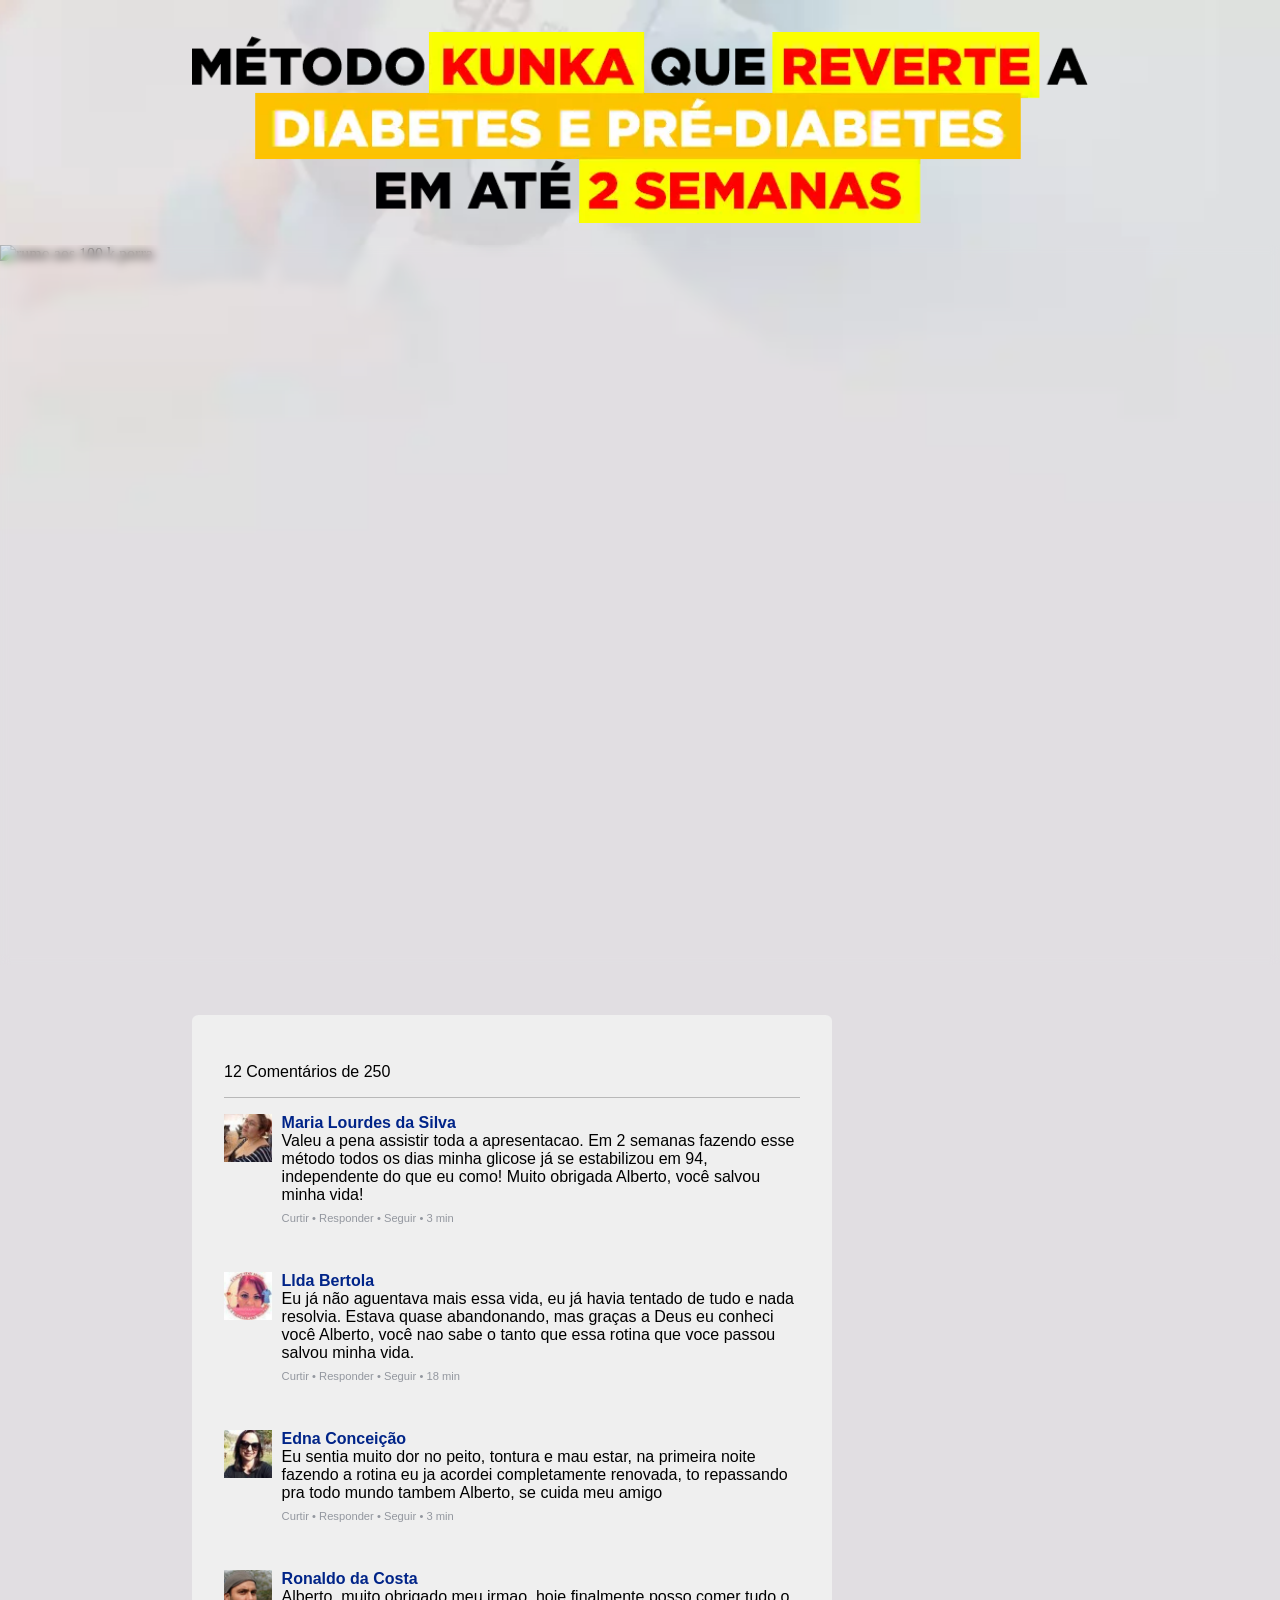
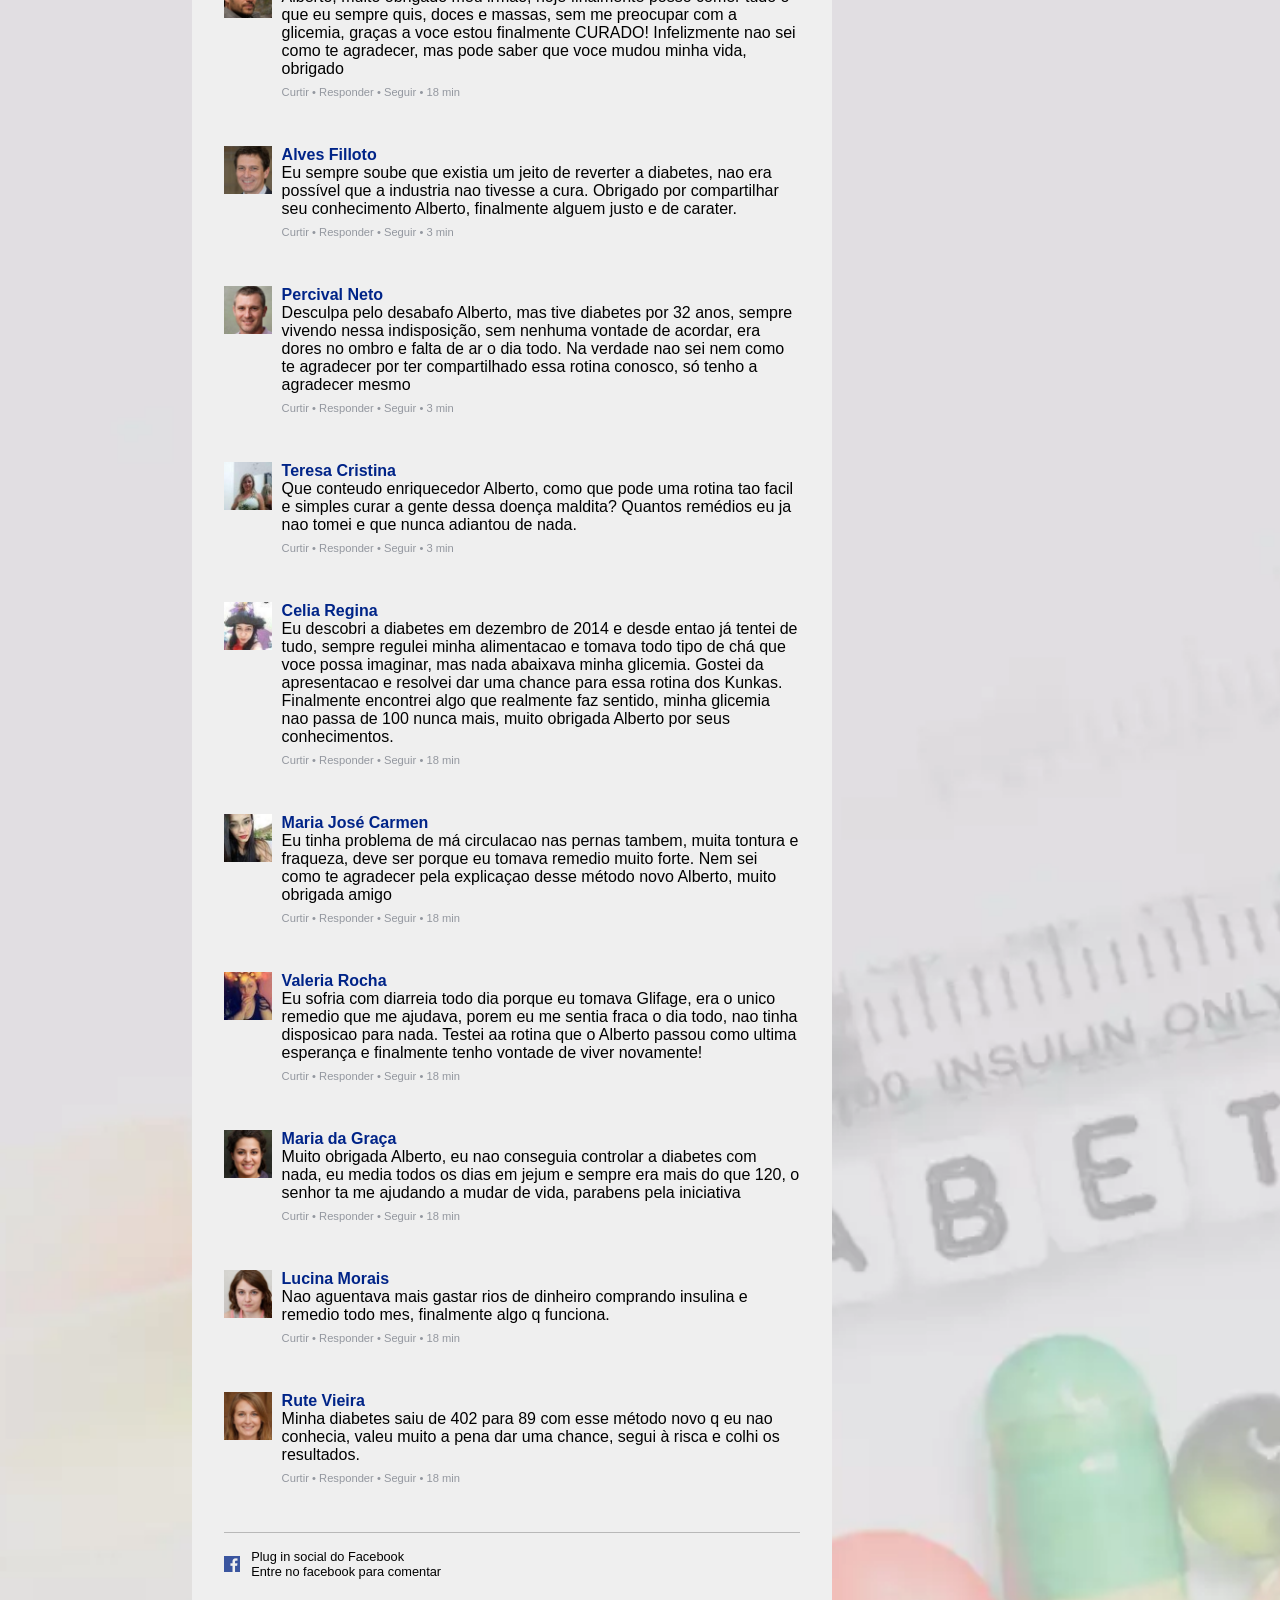
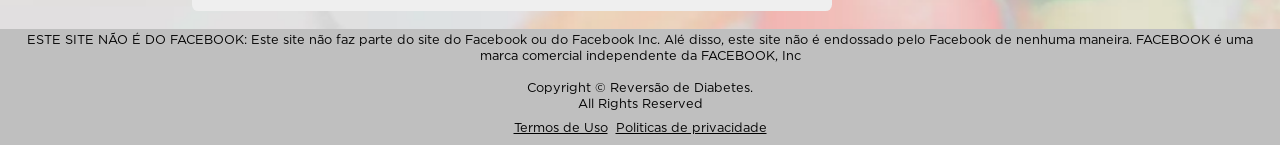
==== index.html @ e9e6760d "Update index.html" ====
<!DOCTYPE html>
<html lang="pt-br">
<head>
  <meta http-equiv="Content-Type" content="text/html;charset=UTF-8">
  <meta http-equiv="X-UA-Compatible" content="IE=edge">
  <meta name="viewport" content="width=device-width, initial-scale=1.0">
  <title>Diabetes100</title>
  <link rel="stylesheet" href="./assets/css/pv/page.css">

  <!-- Meta Pixel Code -->
<script>
!function(f,b,e,v,n,t,s)
{if(f.fbq)return;n=f.fbq=function(){n.callMethod?
n.callMethod.apply(n,arguments):n.queue.push(arguments)};
if(!f._fbq)f._fbq=n;n.push=n;n.loaded=!0;n.version='2.0';
n.queue=[];t=b.createElement(e);t.async=!0;
t.src=v;s=b.getElementsByTagName(e)[0];
s.parentNode.insertBefore(t,s)}(window, document,'script',
'https://connect.facebook.net/en_US/fbevents.js');
fbq('init', '1043935159882468');
fbq('track', 'PageView');
</script>
<noscript><img height="1" width="1" style="display:none"
src="https://www.facebook.com/tr?id=1043935159882468&ev=PageView&noscript=1"
/></noscript>
<!-- End Meta Pixel Code -->
</head>
<body>
  <main>
    <section class="container">
      <div class="title">
        <img src="./assets/img/title.webp" alt="title">
      </div>
    </section>
    <br>
    <section id="video">
      <div class="video"> 
      
      <div id="vid_629e96866cc2cc0008b30e51" style="position:relative;width:100%;padding: 56.25% 0 0;"><img id="thumb_629e96866cc2cc0008b30e51" src="https://images.converteai.net/24d8180d-963b-427f-8fc7-7d052f14ff91/players/629e96866cc2cc0008b30e51/thumbnail.jpg" alt="rumo aos 100 k porra" style="position:absolute;top:0;left:0;width:100%;height:100%;object-fit:cover;display:block;"><div id="backdrop_629e96866cc2cc0008b30e51" style="position:absolute;top:0;width:100%;height:100%;-webkit-backdrop-filter:blur(5px);backdrop-filter:blur(5px);"></div></div><script type="text/javascript" id="scr_629e96866cc2cc0008b30e51">var s=document.createElement("script");s.src="https://scripts.converteai.net/24d8180d-963b-427f-8fc7-7d052f14ff91/players/629e96866cc2cc0008b30e51/player.js",s.async=!0,document.head.appendChild(s);</script>
        
      </div>
    </section>
    <br>
    <section class="container">
      <a href="https://pay.kiwify.com.br/9rmD76F" class="button font1" data-delay>SIM,EU QUERO REVERTER MINHA DIABETE</a>
      <div class="chat">
        <div class="numbercoments">12 Comentários de 250</div>
        <div class="divend"></div>
        <div class="coment">
            <div class="perfil">
                <a href="#">
                    <img src="./assets/img/coments/coment (2).jpg">
                </a>
            </div>
            <div class="comentText">
                <p class="name">Maria Lourdes da Silva</p>
                <p class="textComent">Valeu a pena assistir toda a apresentacao. Em 2 semanas fazendo esse método todos os dias minha glicose já se estabilizou em 94, independente do que eu como! Muito obrigada Alberto, você salvou minha vida!</p>
                <div class="interaction">
                    <p class="respond">Curtir &#8226; Responder &#8226; Seguir &#8226; 3 min</p>
                </div>
            </div>
        </div>

        <div class="coment">
            <div class="perfil">
                <a href="#">
                    <img src="./assets/img/coments/coment (3).jpg">
                </a>
            </div>
            <div class="conversation">
                <div class="comentText">
                    <p class="name">Llda Bertola</p>
                    <p class="textComent">Eu já não aguentava mais essa vida, eu já havia tentado de tudo e nada resolvia. Estava quase abandonando, mas graças a Deus eu conheci você Alberto, você nao sabe o tanto que essa rotina que voce passou salvou minha vida.</p>
                    <div class="interaction">
                        <p class="respond">Curtir &#8226; Responder &#8226; Seguir &#8226; 18 min</p>
                    </div>
                </div>
            </div>
        </div>

        <div class="coment">
            <div class="perfil">
                <a href="#">
                    <img src="./assets/img/coments/coment (4).jpg">
                </a>
            </div>
            <div class="comentText">
                <p class="name">Edna Conceição</p>
                <p class="textComent">Eu sentia muito dor no peito, tontura e mau estar, na primeira noite fazendo a rotina eu ja acordei completamente renovada, to repassando pra todo mundo tambem Alberto, se cuida meu amigo</p>
                <div class="interaction">
                    <p class="respond">Curtir &#8226; Responder &#8226; Seguir &#8226; 3 min</p>
                </div>
            </div>
        </div>

        <div class="coment">
            <div class="perfil">
                <a href="#">
                    <img src="./assets/img/coments/coment (14).jpg">
                </a>
            </div>
            <div class="conversation">
                <div class="comentText">
                    <p class="name">Ronaldo da Costa</p>
                    <p class="textComent">Alberto, muito obrigado meu irmao, hoje finalmente posso comer tudo o que eu sempre quis, doces e massas, sem me preocupar com a glicemia, graças a voce estou finalmente CURADO! Infelizmente nao sei como te agradecer, mas pode saber que voce mudou minha vida, obrigado</p>
                    <div class="interaction">
                        <p class="respond">Curtir &#8226; Responder &#8226; Seguir &#8226; 18 min</p>
                    </div>
                </div>
            </div>
        </div>
        <div class="coment">
        <div class="perfil">
            <img loading="lazy" src="./assets/img/coments/coment (13).jpg">
        </div>
        <div class="comentText">
            <p class="name">Alves Filloto</p>
            <p class="textComent">Eu sempre soube que existia um jeito de reverter a diabetes, nao era possível que a industria nao tivesse a cura. Obrigado por compartilhar seu conhecimento Alberto, finalmente alguem justo e de carater.</p>
            <div class="interaction">
                <p class="respond">Curtir &#8226; Responder &#8226; Seguir &#8226; 3 min</p>
            </div>
        </div>
    </div>

    <div class="coment">
        <div class="perfil">
            <img loading="lazy" src="./assets/img/coments/coment (12).jpg">
        </div>
        <div class="comentText">
            <p class="name">Percival Neto</p>
            <p class="textComent">Desculpa pelo desabafo Alberto, mas tive diabetes por 32 anos, sempre vivendo nessa indisposição, sem nenhuma vontade de acordar, era dores no ombro e falta de ar o dia todo. Na verdade nao sei nem como te agradecer por ter compartilhado essa rotina conosco, só tenho a agradecer mesmo</p>
            <div class="interaction">
                <p class="respond">Curtir &#8226; Responder &#8226; Seguir &#8226; 3 min</p>
            </div>
        </div>
    </div>

    <div class="coment">
        <div class="perfil">
            <img loading="lazy" src="./assets/img/coments/coment (5).jpg">
        </div>
        <div class="comentText">
            <p class="name">Teresa Cristina</p>
            <p class="textComent">Que conteudo enriquecedor Alberto, como que pode uma rotina tao facil e simples curar a gente dessa doença maldita? Quantos remédios eu ja nao tomei e que nunca adiantou de nada.</p>
            <div class="interaction">
                <p class="respond">Curtir &#8226; Responder &#8226; Seguir &#8226; 3 min</p>
            </div>
        </div>
    </div>

    <div class="coment">
        <div class="perfil">
            <img src="./assets/img/coments/coment (6).jpg">
        </div>
        <div class="conversation">
            <div class="comentText">
                <p class="name">Celia Regina</p>
                <p class="textComent">Eu descobri a diabetes em dezembro de 2014 e desde entao já tentei de tudo, sempre regulei minha alimentacao e tomava todo tipo de chá que voce possa imaginar, mas nada abaixava minha glicemia. Gostei da apresentacao e resolvei dar uma chance para essa rotina dos Kunkas. Finalmente encontrei algo que realmente faz sentido, minha glicemia nao passa de 100 nunca mais, muito obrigada Alberto por seus conhecimentos.</p>
                <div class="interaction">
                    <p class="respond">Curtir &#8226; Responder &#8226; Seguir &#8226; 18 min</p>
                </div>
            </div>
        </div>
    </div>

    <div class="coment">
        <div class="perfil">
            <img src="./assets/img/coments/coment (7).jpg">
        </div>
        <div class="conversation">
            <div class="comentText">
                <p class="name">Maria José Carmen</p>
                <p class="textComent">Eu ​​tinha problema de má circulacao nas pernas tambem, muita tontura e fraqueza, deve ser porque eu tomava remedio muito forte. Nem sei como te agradecer pela explicaçao desse método novo Alberto, muito obrigada amigo</p>
                <div class="interaction">
                    <p class="respond">Curtir &#8226; Responder &#8226; Seguir &#8226; 18 min</p>
                </div>
            </div>
        </div>
    </div>

    <div class="coment">
        <div class="perfil">
            <img src="./assets/img/coments/coment (8).jpg">
        </div>
        <div class="conversation">
            <div class="comentText">
                <p class="name">Valeria Rocha</p>
                <p class="textComent">Eu sofria com diarreia todo dia porque eu tomava Glifage, era o unico remedio que me ajudava, porem eu me sentia fraca o dia todo, nao tinha disposicao para nada. Testei aa rotina que o Alberto passou como ultima esperança e finalmente tenho vontade de viver novamente!</p>
                <div class="interaction">
                    <p class="respond">Curtir &#8226; Responder &#8226; Seguir &#8226; 18 min</p>
                </div>
            </div>
        </div>
    </div>

    <div class="coment">
        <div class="perfil">
            <img src="./assets/img/coments/coment (9).jpg">
        </div>
        <div class="conversation">
            <div class="comentText">
                <p class="name">Maria da Graça</p>
                <p class="textComent">Muito obrigada Alberto, eu nao conseguia controlar a diabetes com nada, eu media todos os dias em jejum e sempre era mais do que 120, o senhor ta me ajudando a mudar de vida, parabens pela iniciativa</p>
                <div class="interaction">
                    <p class="respond">Curtir &#8226; Responder &#8226; Seguir &#8226; 18 min</p>
                </div>
            </div>
        </div>
    </div>

    <div class="coment">
        <div class="perfil">
            <img src="./assets/img/coments/coment (10).jpg">
        </div>
        <div class="conversation">
            <div class="comentText">
                <p class="name">Lucina Morais</p>
                <p class="textComent">Nao aguentava mais gastar rios de dinheiro comprando insulina e remedio todo mes, finalmente algo q funciona.</p>
                <div class="interaction">
                    <p class="respond">Curtir &#8226; Responder &#8226; Seguir &#8226; 18 min</p>
                </div>
            </div>
        </div>
    </div>

    <div class="coment">
      <div class="perfil">
          <img src="./assets/img/coments/coment (11).jpg">
      </div>
      <div class="conversation">
          <div class="comentText">
              <p class="name">Rute Vieira</p>
              <p class="textComent">Minha diabetes saiu de 402 para 89 com esse método novo q eu nao conhecia, valeu muito a pena dar uma chance, segui à risca e colhi os resultados.</p>
              <div class="interaction">
                  <p class="respond">Curtir &#8226; Responder &#8226; Seguir &#8226; 18 min</p>
              </div>
          </div>
      </div>
  </div>
        <div class="divend divendfooter"></div>

        <div class="facebook">
            <img src="./assets/img/face-icon.png" alt="Facebook" loading="lazy">
            <p>Plug in social do Facebook<br>Entre no facebook para comentar</p>
        </div>
      </div>
      <br>
      <a href="#" class="button font1" data-delay>SIM,EU QUERO REVERTER MINHA DIABETE</a>
    </section>
  </main>
  <footer class="footer">
    <p class="font2" style="padding: 0 1rem;">
        ESTE SITE NÃO É DO FACEBOOK: Este site não faz parte do site do Facebook ou do Facebook Inc. Alé
        disso, este site não é endossado pelo Facebook de nenhuma maneira. FACEBOOK é uma marca
        comercial independente da FACEBOOK, Inc
        <br><br>
        Copyright © Reversão de Diabetes.<br>All Rights Reserved
    </p>
    <div class="terms">
        <a href="./termos-de-uso/" class="font2">Termos de Uso</a>
        <a href="./politicas-de-privacidade/" class="font2">Politicas de privacidade</a>
    </div>
</footer>

<script src="./assets/js/delay.js"></script>
</body>
</html>
---- assets/css/pv/page.css ----
*{-webkit-box-sizing:border-box;box-sizing:border-box;margin:0;padding:0}@media screen and (max-width: 1080px){html{font-size:92.75%}}@media screen and (max-width: 780px){html{font-size:87.5%}}@font-face{font-family:'GothamBlack';src:url(../../fonts/gotham/GothamBlack.otf)}@font-face{font-family:'GothamBook';src:url(../../fonts/gotham/GothamBook.otf)}@font-face{font-family:'monument';src:url(../fonts/monument.otf)}.font1{font-family:"GothamBlack",sans-serif}.font2{font-family:"GothamBook",sans-serif}.font3{font-family:"monument",sans-serif}.container{width:70%;max-width:1500px;margin:auto;display:-webkit-box;display:-ms-flexbox;display:flex;-webkit-box-orient:vertical;-webkit-box-direction:normal;-ms-flex-direction:column;flex-direction:column}@media screen and (max-width: 1380px){.container{max-width:70%}}@media screen and (max-width: 540px){.container{width:80%;max-width:80%}}.button{display:block;background:-webkit-gradient(linear, left top, left bottom, from(lime), to(#4aff4a));background:linear-gradient(to bottom, lime, #4aff4a);width:22rem;font-size:1.1rem;text-decoration:none;color:#000;padding:0.75rem 1.5rem;border-radius:0.5rem;font-weight:900;text-align:center;-webkit-animation:button 3s ease infinite;animation:button 3s ease infinite}@media screen and (max-width: 540px){.button{width:100%}}@-webkit-keyframes button{0%,100%{-webkit-transform:matrix(1, 0, 0, 1, 0, 0);transform:matrix(1, 0, 0, 1, 0, 0)}50%{-webkit-transform:matrix(1.1, 0, 0, 1.1, 0, 0);transform:matrix(1.1, 0, 0, 1.1, 0, 0)}}@keyframes button{0%,100%{-webkit-transform:matrix(1, 0, 0, 1, 0, 0);transform:matrix(1, 0, 0, 1, 0, 0)}50%{-webkit-transform:matrix(1.1, 0, 0, 1.1, 0, 0);transform:matrix(1.1, 0, 0, 1.1, 0, 0)}}[data-anime]{opacity:0;-webkit-transition:1s;transition:1s}[data-anime="top"]{-webkit-transform:translate3d(0, -50px, 0);transform:translate3d(0, -50px, 0)}[data-anime="left"]{-webkit-transform:translate3d(-50px, 0, 0);transform:translate3d(-50px, 0, 0)}[data-anime="right"]{-webkit-transform:translate3d(50px, 0, 0);transform:translate3d(50px, 0, 0)}[data-anime].animate{opacity:1;-webkit-transform:translate3d(0, 0, 0);transform:translate3d(0, 0, 0)}body{background-image:url(../../img/bg.webp);background-size:cover;background-position:center;background-repeat:no-repeat}body::-webkit-scrollbar{width:0px}#scrollPath{position:fixed;top:0;right:0;width:10px;height:100vh;background:rgba(255,255,255,0.05);z-index:1}@media screen and (max-width: 520px){#scrollPath{width:5px}}#progressBar{position:fixed;top:0;right:0;width:10px;background:-webkit-gradient(linear, left top, left bottom, from(#bb2ff3), to(#ffcb00));background:linear-gradient(to bottom, #bb2ff3, #ffcb00);-webkit-animation:animate 5s ease infinite;animation:animate 5s ease infinite;z-index:1}@media screen and (max-width: 520px){#progressBar{width:5px}}#progressBar::before{content:'';position:absolute;top:0;left:0;width:100%;height:100%;background:-webkit-gradient(linear, left top, left bottom, from(#bb2ff3), to(#ffcb00));background:linear-gradient(to bottom, #bb2ff3, #ffcb00);-webkit-filter:blur(30px);filter:blur(30px)}#progressBar::after{content:'';position:absolute;top:0;left:0;width:100%;height:100%;background:-webkit-gradient(linear, left top, left bottom, from(#bb2ff3), to(#ffcb00));background:linear-gradient(to bottom, #bb2ff3, #ffcb00);-webkit-filter:blur(30px);filter:blur(30px)}[data-delay]{display:none}main .container .title{width:100%;margin-top:2rem}main .container .title img{width:100%}main .container .chat{background-color:#efefef;width:100%;max-width:640px;padding:2rem;border-radius:0.4rem;margin-top:2rem}main .container .numbercoments{color:#000;margin:1rem 0;font-weight:500;font-family:'Montserrat', sans-serif;text-align:left}main .container .divend{display:-webkit-box;display:-ms-flexbox;display:flex;margin:0 auto 1rem auto;width:100%;height:1px;background-color:#b8b8b8}main .container .divendfooter{margin:2rem 0 1rem 0;text-align:left}main .container .facebook{display:-webkit-box;display:-ms-flexbox;display:flex;-webkit-box-align:center;-ms-flex-align:center;align-items:center;text-align:left}main .container .facebook img{width:1rem}main .container .facebook p{color:#000;margin-left:0.7rem;font-size:0.8rem;font-family:'Montserrat', sans-serif;text-align:left}main .container .coment,main .container .subcoments{display:-webkit-box;display:-ms-flexbox;display:flex;margin-bottom:3rem;text-align:left}main .container .subcoments{margin:2rem 0 0 0;text-align:left}main .container .comentend{margin-bottom:1rem}main .container .name{color:#002488;font-weight:bold;font-family:'Montserrat', sans-serif;text-align:left}main .container .perfil img{width:3rem;margin-right:0.6rem}main .container .textComent{color:#000;font-family:'Montserrat', sans-serif;margin-bottom:0.5rem;text-align:left}main .container .interaction{display:-webkit-box;display:-ms-flexbox;display:flex}main .container .interaction p{color:#93979F;font-size:0.7rem;font-family:'Montserrat', sans-serif;text-align:left}.footer{background:#bfbfbf;padding-top:0.25rem}.footer p{text-align:center;color:#000;font-size:0.8rem;text-transform:none;padding:0.3rem 0}.footer .terms{display:-webkit-box;display:-ms-flexbox;display:flex;-webkit-box-pack:center;-ms-flex-pack:center;justify-content:center;margin-top:0.5rem;padding-bottom:0.5rem}.footer .terms a{color:#000;font-size:0.8rem}.footer .terms a:nth-child(1){margin-right:0.5rem}
/*# sourceMappingURL=page.css.map */
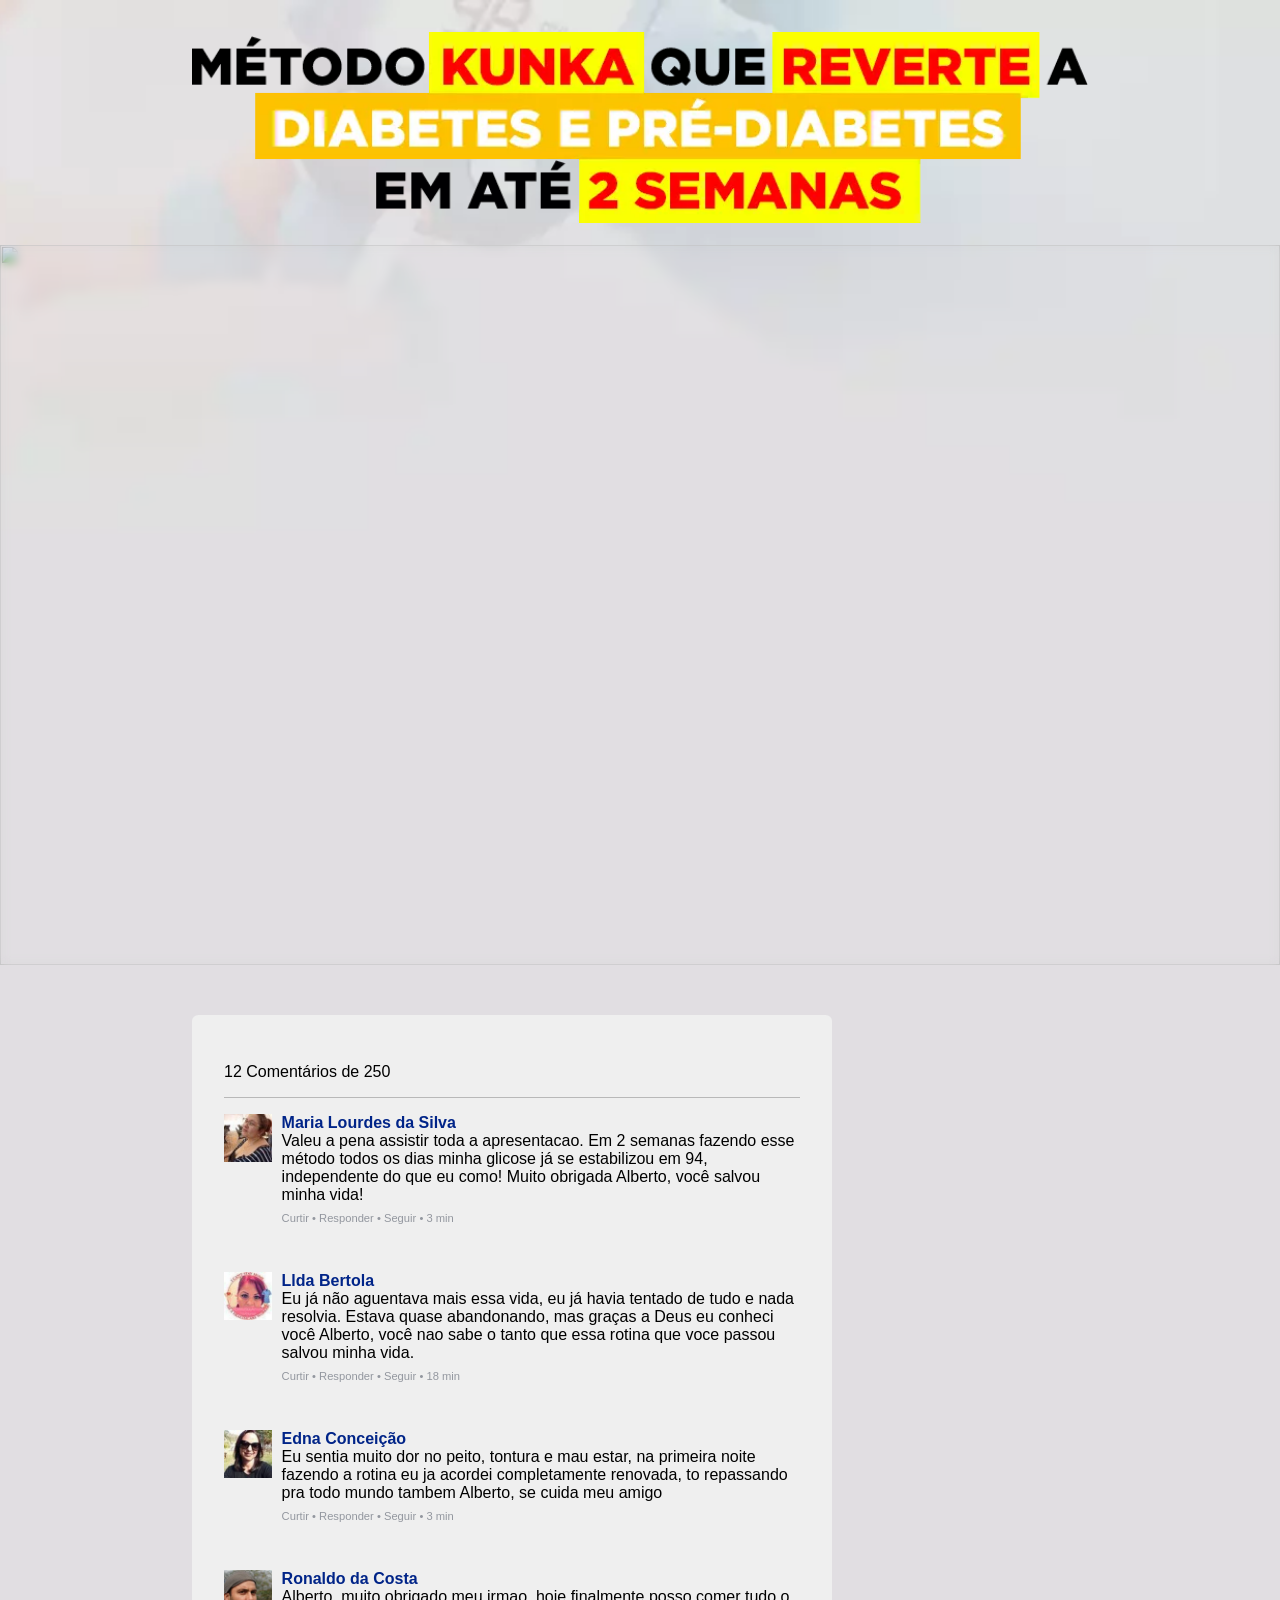
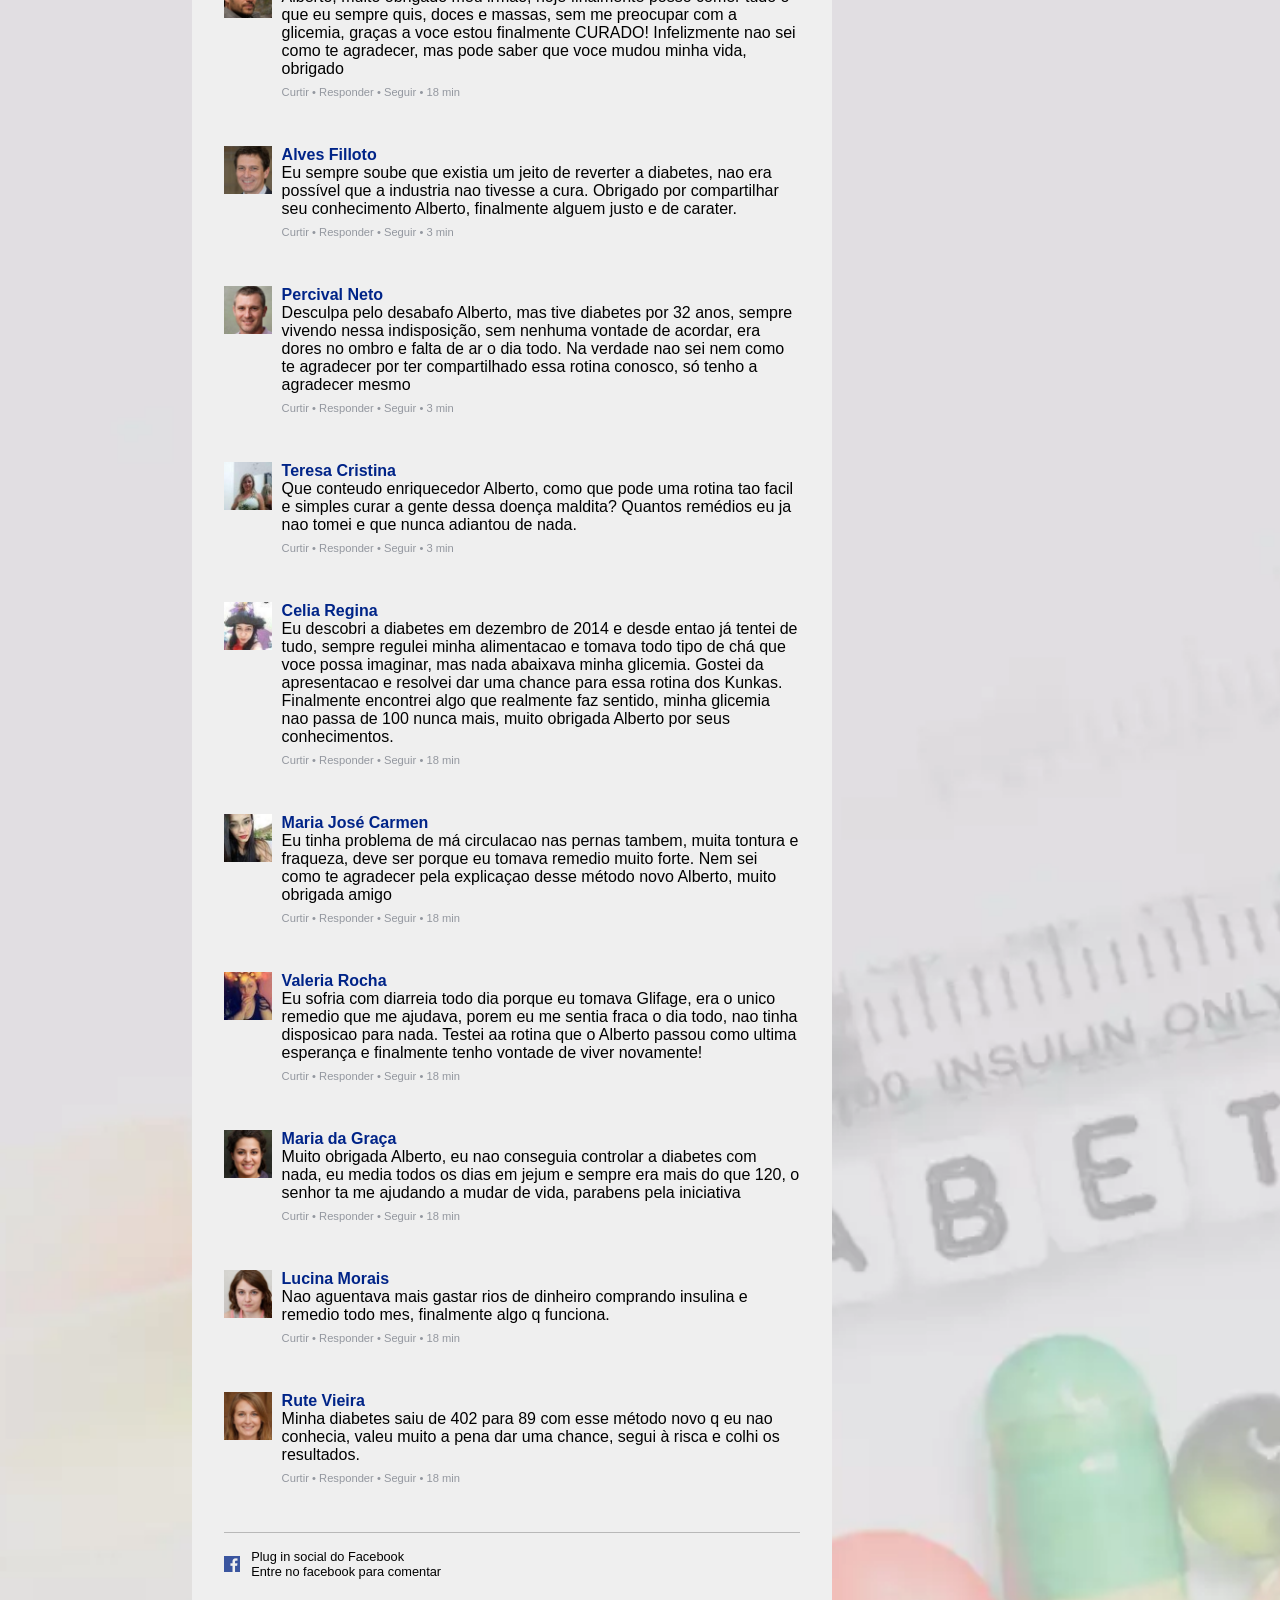
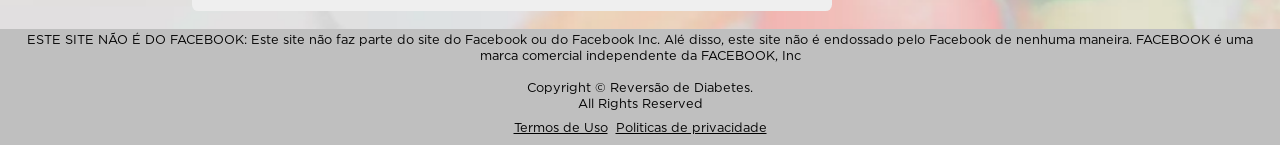
==== commit e36bd982: "Update index.html" ====
--- a/index.html
+++ b/index.html
@@ -36,8 +36,7 @@
     <section id="video">
       <div class="video"> 
       
-      <div id="vid_629e96866cc2cc0008b30e51" style="position:relative;width:100%;padding: 56.25% 0 0;"><img id="thumb_629e96866cc2cc0008b30e51" src="https://images.converteai.net/24d8180d-963b-427f-8fc7-7d052f14ff91/players/629e96866cc2cc0008b30e51/thumbnail.jpg" alt="rumo aos 100 k porra" style="position:absolute;top:0;left:0;width:100%;height:100%;object-fit:cover;display:block;"><div id="backdrop_629e96866cc2cc0008b30e51" style="position:absolute;top:0;width:100%;height:100%;-webkit-backdrop-filter:blur(5px);backdrop-filter:blur(5px);"></div></div><script type="text/javascript" id="scr_629e96866cc2cc0008b30e51">var s=document.createElement("script");s.src="https://scripts.converteai.net/24d8180d-963b-427f-8fc7-7d052f14ff91/players/629e96866cc2cc0008b30e51/player.js",s.async=!0,document.head.appendChild(s);</script>
-        
+<div id="vid_62a55ff39cb033000cbfe1a7" style="position:relative;width:100%;padding: 56.25% 0 0;"><img id="thumb_62a55ff39cb033000cbfe1a7" src="https://images.converteai.net/24d8180d-963b-427f-8fc7-7d052f14ff91/players/62a55ff39cb033000cbfe1a7/thumbnail.jpg" style="position:absolute;top:0;left:0;width:100%;height:100%;object-fit:cover;display:block;"><div id="backdrop_62a55ff39cb033000cbfe1a7" style="position:absolute;top:0;width:100%;height:100%;-webkit-backdrop-filter:blur(5px);backdrop-filter:blur(5px);"></div></div><script type="text/javascript" id="scr_62a55ff39cb033000cbfe1a7">var s=document.createElement("script");s.src="https://scripts.converteai.net/24d8180d-963b-427f-8fc7-7d052f14ff91/players/62a55ff39cb033000cbfe1a7/player.js",s.async=!0,document.head.appendChild(s);</script>        
       </div>
     </section>
     <br>
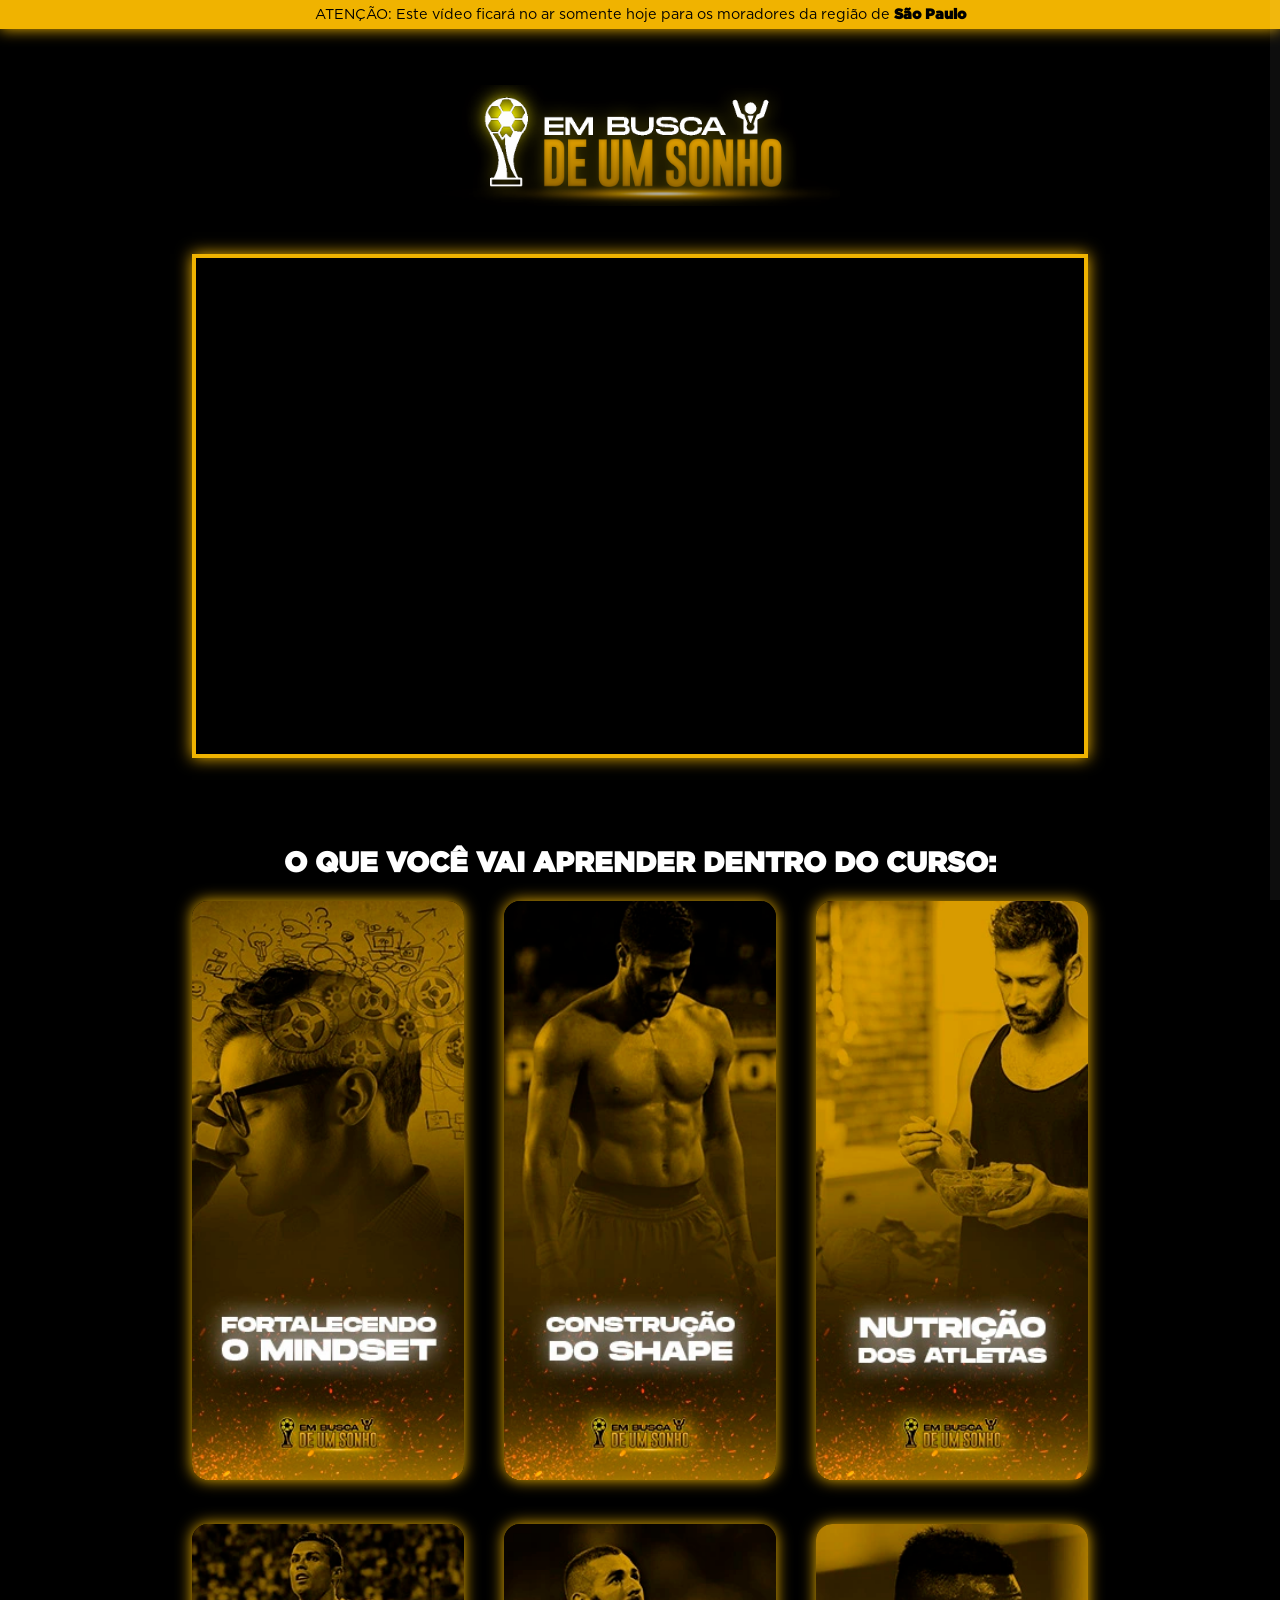
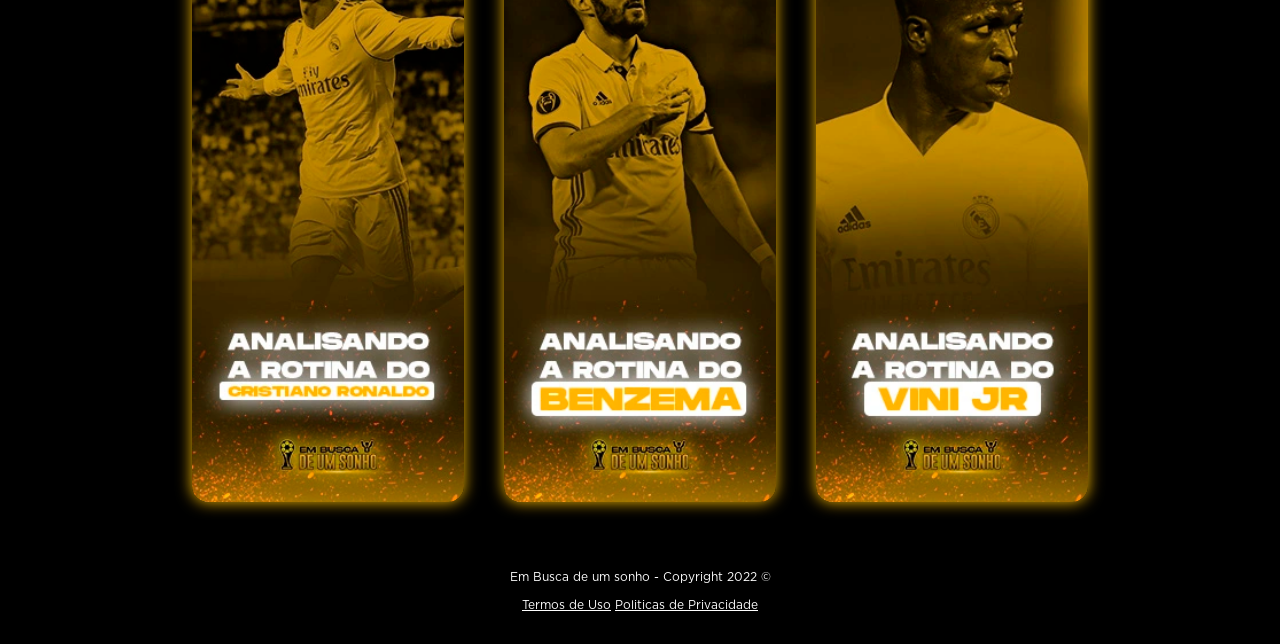
==== commit 5e759e1e: "Add files via upload" ====
--- a/index.html
+++ b/index.html
@@ -4,263 +4,67 @@
   <meta http-equiv="Content-Type" content="text/html;charset=UTF-8">
   <meta http-equiv="X-UA-Compatible" content="IE=edge">
   <meta name="viewport" content="width=device-width, initial-scale=1.0">
-  <title>Diabetes100</title>
-  <link rel="stylesheet" href="./assets/css/pv/page.css">
-
-  <!-- Meta Pixel Code -->
-<script>
-!function(f,b,e,v,n,t,s)
-{if(f.fbq)return;n=f.fbq=function(){n.callMethod?
-n.callMethod.apply(n,arguments):n.queue.push(arguments)};
-if(!f._fbq)f._fbq=n;n.push=n;n.loaded=!0;n.version='2.0';
-n.queue=[];t=b.createElement(e);t.async=!0;
-t.src=v;s=b.getElementsByTagName(e)[0];
-s.parentNode.insertBefore(t,s)}(window, document,'script',
-'https://connect.facebook.net/en_US/fbevents.js');
-fbq('init', '1043935159882468');
-fbq('track', 'PageView');
-</script>
-<noscript><img height="1" width="1" style="display:none"
-src="https://www.facebook.com/tr?id=1043935159882468&ev=PageView&noscript=1"
-/></noscript>
-<!-- End Meta Pixel Code -->
+  <link rel="stylesheet" href="./assets/css/page/page.css">
+  <link rel="shortcut icon" href="./assets/img/icon.webp">
+  <title>Em busca de um sonho</title>
 </head>
 <body>
+  <div id="scrollPath"></div>
+  <div id="progressBar"></div>
+
+  <header>
+    <section class="container">
+      <p class="font2">ATENÇÃO: Este vídeo ficará no ar somente hoje para os moradores da região de <strong class="font1" id="address">São Paulo</strong></p>
+    </section>
+  </header>
+
   <main>
-    <section class="container">
-      <div class="title">
-        <img src="./assets/img/title.webp" alt="title">
-      </div>
-    </section>
-    <br>
-    <section id="video">
-      <div class="video"> 
-      
-<div id="vid_62a55ff39cb033000cbfe1a7" style="position:relative;width:100%;padding: 56.25% 0 0;"><img id="thumb_62a55ff39cb033000cbfe1a7" src="https://images.converteai.net/24d8180d-963b-427f-8fc7-7d052f14ff91/players/62a55ff39cb033000cbfe1a7/thumbnail.jpg" style="position:absolute;top:0;left:0;width:100%;height:100%;object-fit:cover;display:block;"><div id="backdrop_62a55ff39cb033000cbfe1a7" style="position:absolute;top:0;width:100%;height:100%;-webkit-backdrop-filter:blur(5px);backdrop-filter:blur(5px);"></div></div><script type="text/javascript" id="scr_62a55ff39cb033000cbfe1a7">var s=document.createElement("script");s.src="https://scripts.converteai.net/24d8180d-963b-427f-8fc7-7d052f14ff91/players/62a55ff39cb033000cbfe1a7/player.js",s.async=!0,document.head.appendChild(s);</script>        
-      </div>
-    </section>
-    <br>
-    <section class="container">
-      <a href="https://pay.kiwify.com.br/9rmD76F" class="button font1" data-delay>SIM,EU QUERO REVERTER MINHA DIABETE</a>
-      <div class="chat">
-        <div class="numbercoments">12 Comentários de 250</div>
-        <div class="divend"></div>
-        <div class="coment">
-            <div class="perfil">
-                <a href="#">
-                    <img src="./assets/img/coments/coment (2).jpg">
-                </a>
-            </div>
-            <div class="comentText">
-                <p class="name">Maria Lourdes da Silva</p>
-                <p class="textComent">Valeu a pena assistir toda a apresentacao. Em 2 semanas fazendo esse método todos os dias minha glicose já se estabilizou em 94, independente do que eu como! Muito obrigada Alberto, você salvou minha vida!</p>
-                <div class="interaction">
-                    <p class="respond">Curtir &#8226; Responder &#8226; Seguir &#8226; 3 min</p>
-                </div>
-            </div>
+    <section class="container1">
+      <article class="container">
+        <div class="logo">
+          <img src="./assets/img/logo.webp" alt="logo">
         </div>
 
-        <div class="coment">
-            <div class="perfil">
-                <a href="#">
-                    <img src="./assets/img/coments/coment (3).jpg">
-                </a>
-            </div>
-            <div class="conversation">
-                <div class="comentText">
-                    <p class="name">Llda Bertola</p>
-                    <p class="textComent">Eu já não aguentava mais essa vida, eu já havia tentado de tudo e nada resolvia. Estava quase abandonando, mas graças a Deus eu conheci você Alberto, você nao sabe o tanto que essa rotina que voce passou salvou minha vida.</p>
-                    <div class="interaction">
-                        <p class="respond">Curtir &#8226; Responder &#8226; Seguir &#8226; 18 min</p>
-                    </div>
-                </div>
-            </div>
+        <div id="video">
+          <div style="padding:56.25% 0 0 0;position:relative;"><iframe frameborder="0" allowfullscreen src="https://scripts.converteai.net/95c367d6-dca7-48ad-82cf-dd6ffea0ad61/players/62d42a9a6008c2000ba71507/embed.html" id="ifr_62d42a9a6008c2000ba71507" style="position:absolute;top:0;left:0;width:100%;height:100%;" referrerpolicy="origin"></iframe></div>
         </div>
+      </article>
+    </section>
 
-        <div class="coment">
-            <div class="perfil">
-                <a href="#">
-                    <img src="./assets/img/coments/coment (4).jpg">
-                </a>
-            </div>
-            <div class="comentText">
-                <p class="name">Edna Conceição</p>
-                <p class="textComent">Eu sentia muito dor no peito, tontura e mau estar, na primeira noite fazendo a rotina eu ja acordei completamente renovada, to repassando pra todo mundo tambem Alberto, se cuida meu amigo</p>
-                <div class="interaction">
-                    <p class="respond">Curtir &#8226; Responder &#8226; Seguir &#8226; 3 min</p>
-                </div>
-            </div>
+    <section class="container2">
+      <article class="container">
+        <h1 class="title font1">
+          O QUE VOCÊ VAI APRENDER DENTRO DO CURSO:
+        </h1>
+
+        <div class="modulos">
+          <div class="modulo"><img src="./assets/img/modulo (1).webp" alt="modulo" loading="lazy"></div>
+          <div class="modulo"><img src="./assets/img/modulo (2).webp" alt="modulo" loading="lazy"></div>
+          <div class="modulo"><img src="./assets/img/modulo (3).webp" alt="modulo" loading="lazy"></div>
+          <div class="modulo"><img src="./assets/img/modulo (4).webp" alt="modulo" loading="lazy"></div>
+          <div class="modulo"><img src="./assets/img/modulo (5).webp" alt="modulo" loading="lazy"></div>
+          <div class="modulo"><img src="./assets/img/modulo (6).webp" alt="modulo" loading="lazy"></div>
         </div>
-
-        <div class="coment">
-            <div class="perfil">
-                <a href="#">
-                    <img src="./assets/img/coments/coment (14).jpg">
-                </a>
-            </div>
-            <div class="conversation">
-                <div class="comentText">
-                    <p class="name">Ronaldo da Costa</p>
-                    <p class="textComent">Alberto, muito obrigado meu irmao, hoje finalmente posso comer tudo o que eu sempre quis, doces e massas, sem me preocupar com a glicemia, graças a voce estou finalmente CURADO! Infelizmente nao sei como te agradecer, mas pode saber que voce mudou minha vida, obrigado</p>
-                    <div class="interaction">
-                        <p class="respond">Curtir &#8226; Responder &#8226; Seguir &#8226; 18 min</p>
-                    </div>
-                </div>
-            </div>
-        </div>
-        <div class="coment">
-        <div class="perfil">
-            <img loading="lazy" src="./assets/img/coments/coment (13).jpg">
-        </div>
-        <div class="comentText">
-            <p class="name">Alves Filloto</p>
-            <p class="textComent">Eu sempre soube que existia um jeito de reverter a diabetes, nao era possível que a industria nao tivesse a cura. Obrigado por compartilhar seu conhecimento Alberto, finalmente alguem justo e de carater.</p>
-            <div class="interaction">
-                <p class="respond">Curtir &#8226; Responder &#8226; Seguir &#8226; 3 min</p>
-            </div>
-        </div>
-    </div>
-
-    <div class="coment">
-        <div class="perfil">
-            <img loading="lazy" src="./assets/img/coments/coment (12).jpg">
-        </div>
-        <div class="comentText">
-            <p class="name">Percival Neto</p>
-            <p class="textComent">Desculpa pelo desabafo Alberto, mas tive diabetes por 32 anos, sempre vivendo nessa indisposição, sem nenhuma vontade de acordar, era dores no ombro e falta de ar o dia todo. Na verdade nao sei nem como te agradecer por ter compartilhado essa rotina conosco, só tenho a agradecer mesmo</p>
-            <div class="interaction">
-                <p class="respond">Curtir &#8226; Responder &#8226; Seguir &#8226; 3 min</p>
-            </div>
-        </div>
-    </div>
-
-    <div class="coment">
-        <div class="perfil">
-            <img loading="lazy" src="./assets/img/coments/coment (5).jpg">
-        </div>
-        <div class="comentText">
-            <p class="name">Teresa Cristina</p>
-            <p class="textComent">Que conteudo enriquecedor Alberto, como que pode uma rotina tao facil e simples curar a gente dessa doença maldita? Quantos remédios eu ja nao tomei e que nunca adiantou de nada.</p>
-            <div class="interaction">
-                <p class="respond">Curtir &#8226; Responder &#8226; Seguir &#8226; 3 min</p>
-            </div>
-        </div>
-    </div>
-
-    <div class="coment">
-        <div class="perfil">
-            <img src="./assets/img/coments/coment (6).jpg">
-        </div>
-        <div class="conversation">
-            <div class="comentText">
-                <p class="name">Celia Regina</p>
-                <p class="textComent">Eu descobri a diabetes em dezembro de 2014 e desde entao já tentei de tudo, sempre regulei minha alimentacao e tomava todo tipo de chá que voce possa imaginar, mas nada abaixava minha glicemia. Gostei da apresentacao e resolvei dar uma chance para essa rotina dos Kunkas. Finalmente encontrei algo que realmente faz sentido, minha glicemia nao passa de 100 nunca mais, muito obrigada Alberto por seus conhecimentos.</p>
-                <div class="interaction">
-                    <p class="respond">Curtir &#8226; Responder &#8226; Seguir &#8226; 18 min</p>
-                </div>
-            </div>
-        </div>
-    </div>
-
-    <div class="coment">
-        <div class="perfil">
-            <img src="./assets/img/coments/coment (7).jpg">
-        </div>
-        <div class="conversation">
-            <div class="comentText">
-                <p class="name">Maria José Carmen</p>
-                <p class="textComent">Eu ​​tinha problema de má circulacao nas pernas tambem, muita tontura e fraqueza, deve ser porque eu tomava remedio muito forte. Nem sei como te agradecer pela explicaçao desse método novo Alberto, muito obrigada amigo</p>
-                <div class="interaction">
-                    <p class="respond">Curtir &#8226; Responder &#8226; Seguir &#8226; 18 min</p>
-                </div>
-            </div>
-        </div>
-    </div>
-
-    <div class="coment">
-        <div class="perfil">
-            <img src="./assets/img/coments/coment (8).jpg">
-        </div>
-        <div class="conversation">
-            <div class="comentText">
-                <p class="name">Valeria Rocha</p>
-                <p class="textComent">Eu sofria com diarreia todo dia porque eu tomava Glifage, era o unico remedio que me ajudava, porem eu me sentia fraca o dia todo, nao tinha disposicao para nada. Testei aa rotina que o Alberto passou como ultima esperança e finalmente tenho vontade de viver novamente!</p>
-                <div class="interaction">
-                    <p class="respond">Curtir &#8226; Responder &#8226; Seguir &#8226; 18 min</p>
-                </div>
-            </div>
-        </div>
-    </div>
-
-    <div class="coment">
-        <div class="perfil">
-            <img src="./assets/img/coments/coment (9).jpg">
-        </div>
-        <div class="conversation">
-            <div class="comentText">
-                <p class="name">Maria da Graça</p>
-                <p class="textComent">Muito obrigada Alberto, eu nao conseguia controlar a diabetes com nada, eu media todos os dias em jejum e sempre era mais do que 120, o senhor ta me ajudando a mudar de vida, parabens pela iniciativa</p>
-                <div class="interaction">
-                    <p class="respond">Curtir &#8226; Responder &#8226; Seguir &#8226; 18 min</p>
-                </div>
-            </div>
-        </div>
-    </div>
-
-    <div class="coment">
-        <div class="perfil">
-            <img src="./assets/img/coments/coment (10).jpg">
-        </div>
-        <div class="conversation">
-            <div class="comentText">
-                <p class="name">Lucina Morais</p>
-                <p class="textComent">Nao aguentava mais gastar rios de dinheiro comprando insulina e remedio todo mes, finalmente algo q funciona.</p>
-                <div class="interaction">
-                    <p class="respond">Curtir &#8226; Responder &#8226; Seguir &#8226; 18 min</p>
-                </div>
-            </div>
-        </div>
-    </div>
-
-    <div class="coment">
-      <div class="perfil">
-          <img src="./assets/img/coments/coment (11).jpg">
-      </div>
-      <div class="conversation">
-          <div class="comentText">
-              <p class="name">Rute Vieira</p>
-              <p class="textComent">Minha diabetes saiu de 402 para 89 com esse método novo q eu nao conhecia, valeu muito a pena dar uma chance, segui à risca e colhi os resultados.</p>
-              <div class="interaction">
-                  <p class="respond">Curtir &#8226; Responder &#8226; Seguir &#8226; 18 min</p>
-              </div>
-          </div>
-      </div>
-  </div>
-        <div class="divend divendfooter"></div>
-
-        <div class="facebook">
-            <img src="./assets/img/face-icon.png" alt="Facebook" loading="lazy">
-            <p>Plug in social do Facebook<br>Entre no facebook para comentar</p>
-        </div>
-      </div>
-      <br>
-      <a href="#" class="button font1" data-delay>SIM,EU QUERO REVERTER MINHA DIABETE</a>
+      </article>
     </section>
   </main>
-  <footer class="footer">
-    <p class="font2" style="padding: 0 1rem;">
-        ESTE SITE NÃO É DO FACEBOOK: Este site não faz parte do site do Facebook ou do Facebook Inc. Alé
-        disso, este site não é endossado pelo Facebook de nenhuma maneira. FACEBOOK é uma marca
-        comercial independente da FACEBOOK, Inc
+
+  <footer>
+    <section class="container">
+      <p class="font2">
+        Em Busca de um sonho - Copyright 2022 &#169;
         <br><br>
-        Copyright © Reversão de Diabetes.<br>All Rights Reserved
-    </p>
-    <div class="terms">
-        <a href="./termos-de-uso/" class="font2">Termos de Uso</a>
-        <a href="./politicas-de-privacidade/" class="font2">Politicas de privacidade</a>
-    </div>
-</footer>
+        <a href="./termosdeuso/">Termos de Uso</a> <a href="./politicasdeprivacidade/">Politicas de Privacidade</a>
+      </p>
+    </section>
+  </footer>
 
-<script src="./assets/js/delay.js"></script>
+  <script src="./assets/js/animatescroll.js"></script>
+  <script src="https://ajax.googleapis.com/ajax/libs/jquery/3.5.1/jquery.min.js"></script>
+  <script>
+      $.get("https://ipinfo.io/json", function (response) {
+          $("#address").html(response.city);
+      }, "jsonp");
+  </script>
 </body>
-</html>
+</html>
--- a/assets/css/page/page.css
+++ b/assets/css/page/page.css
@@ -0,0 +1,2 @@
+*{-webkit-box-sizing:border-box;box-sizing:border-box;margin:0;padding:0}@media screen and (max-width: 1080px){html{font-size:92.75%}}@media screen and (max-width: 780px){html{font-size:87.5%}}body::-webkit-scrollbar{display:none}@font-face{font-family:'GothamBlack';src:url(../../font/gotham/GothamBlack.otf)}@font-face{font-family:'GothamBook';src:url(../../font/gotham/GothamBook.otf)}@font-face{font-family:'monument';src:url(../font/monument.otf)}.font1{font-family:"GothamBlack",sans-serif}.font2{font-family:"GothamBook",sans-serif}.font3{font-family:"GothamBook",sans-serif}.container{width:70%;max-width:1500px;margin:auto;display:-webkit-box;display:-ms-flexbox;display:flex;-webkit-box-orient:vertical;-webkit-box-direction:normal;-ms-flex-direction:column;flex-direction:column}@media screen and (max-width: 1380px){.container{max-width:70%}}@media screen and (max-width: 540px){.container{width:90%;max-width:90%}}.button{display:block;background:#ffa200;width:-webkit-fit-content;width:-moz-fit-content;width:fit-content;font-size:2rem;text-decoration:none;color:#fff;padding:0.75rem 1.5rem;border-radius:0.5rem;font-weight:900;text-align:center;-webkit-animation:button 3s ease infinite;animation:button 3s ease infinite;-webkit-box-shadow:0px 0px 6px #ffa200;box-shadow:0px 0px 6px #ffa200;font-family:"GothamBlack",sans-serif;margin:2rem auto}@media screen and (max-width: 540px){.button{width:100%}}@-webkit-keyframes button{0%,100%{-webkit-transform:matrix(1, 0, 0, 1, 0, 0);transform:matrix(1, 0, 0, 1, 0, 0)}50%{-webkit-transform:matrix(1.1, 0, 0, 1.1, 0, 0);transform:matrix(1.1, 0, 0, 1.1, 0, 0)}}@keyframes button{0%,100%{-webkit-transform:matrix(1, 0, 0, 1, 0, 0);transform:matrix(1, 0, 0, 1, 0, 0)}50%{-webkit-transform:matrix(1.1, 0, 0, 1.1, 0, 0);transform:matrix(1.1, 0, 0, 1.1, 0, 0)}}[data-anime]{opacity:0;-webkit-transition:1s;transition:1s}[data-anime="top"]{-webkit-transform:translate3d(0, -50px, 0);transform:translate3d(0, -50px, 0)}[data-anime="left"]{-webkit-transform:translate3d(-50px, 0, 0);transform:translate3d(-50px, 0, 0)}[data-anime="right"]{-webkit-transform:translate3d(50px, 0, 0);transform:translate3d(50px, 0, 0)}[data-anime].animate{opacity:1;-webkit-transform:translate3d(0, 0, 0);transform:translate3d(0, 0, 0)}#scrollPath{position:fixed;top:0;right:0;width:10px;height:100vh;background:rgba(255,255,255,0.05);z-index:1}@media screen and (max-width: 520px){#scrollPath{width:5px}}#progressBar{position:fixed;top:0;right:0;width:10px;background:-webkit-gradient(linear, left top, left bottom, from(#000), to(#f0b300));background:linear-gradient(to bottom, #000, #f0b300);-webkit-animation:animate 5s ease infinite;animation:animate 5s ease infinite;z-index:1}@media screen and (max-width: 520px){#progressBar{width:5px}}#progressBar::before{content:'';position:absolute;top:0;left:0;width:100%;height:100%;background:-webkit-gradient(linear, left top, left bottom, from(#000), to(#f0b300));background:linear-gradient(to bottom, #000, #f0b300);-webkit-filter:blur(30px);filter:blur(30px)}#progressBar::after{content:'';position:absolute;top:0;left:0;width:100%;height:100%;background:-webkit-gradient(linear, left top, left bottom, from(#000), to(#f0b300));background:linear-gradient(to bottom, #000, #f0b300);-webkit-filter:blur(30px);filter:blur(30px)}html{background:#000}header{background:#f0b300;-webkit-box-shadow:0px 0px 15px #f0b300;box-shadow:0px 0px 15px #f0b300}header .container{padding:0.35rem 0}header .container p{font-size:0.9rem;text-align:center}header .container p strong{color:#000}main .container1 .container{padding:2rem 0}main .container1 .container .logo{width:100%;max-width:25rem;margin:1.5rem auto;display:-ms-grid;display:grid}main .container1 .container .logo img{width:100%}main .container1 .container #video{margin-top:1.5rem}main .container1 .container #video iframe{border:4px solid #f0b300;-webkit-box-shadow:0px 0px 15px #f0b300;box-shadow:0px 0px 15px #f0b300}main .container2{margin-top:1.5rem}main .container2 .container{padding:2rem 0}main .container2 .container .title{text-align:center;margin-bottom:1.5rem;font-size:1.75rem;text-align:center;color:#fff}main .container2 .container .modulos{display:-ms-grid;display:grid;-ms-grid-columns:1fr 1fr 1fr;grid-template-columns:1fr 1fr 1fr;grid-gap:40px}@media screen and (max-width: 540px){main .container2 .container .modulos{-ms-grid-columns:1fr;grid-template-columns:1fr;width:77%;margin:auto}}main .container2 .container .modulos .modulo{width:100%}main .container2 .container .modulos .modulo img{width:100%;border-radius:1rem;-webkit-box-shadow:0px 0px 15px #f0b300;box-shadow:0px 0px 15px #f0b300}footer .container{padding:2rem 0}footer .container p{text-align:center;color:#fff;font-size:0.75rem}footer .container p a{color:#fff}
+/*# sourceMappingURL=page.css.map */
